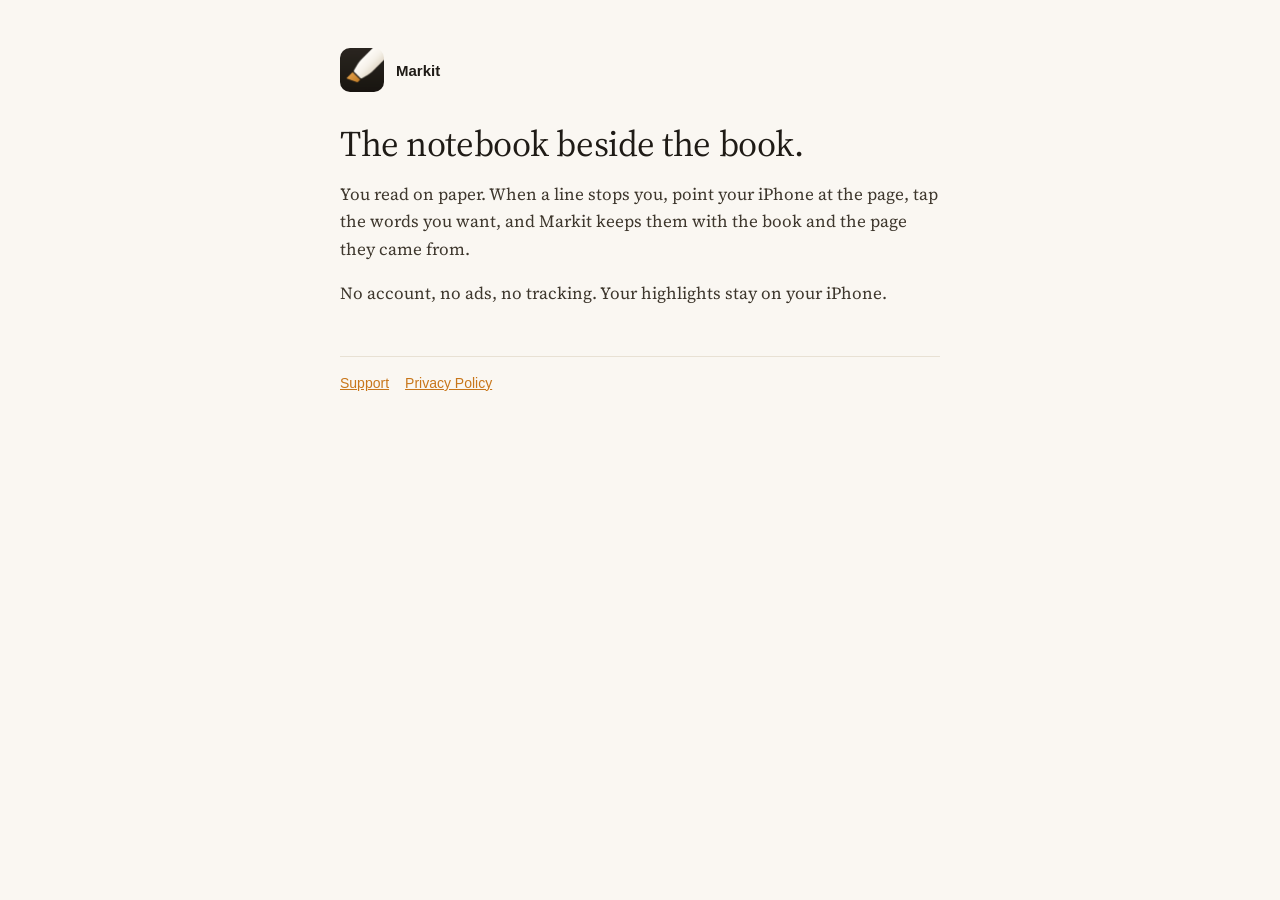
==== index.html @ b4cc5214 "Add Markit home, support and privacy pages Co-Authored-By: Claude Opus 5.5 <noreply@anthropic.com>" ====
<!doctype html>
<html lang="en">
<head>
<meta charset="utf-8">
<meta name="viewport" content="width=device-width, initial-scale=1">
<title>Markit</title>
<meta name="description" content="Save highlights from the paper books you read.">
<link rel="preconnect" href="https://fonts.googleapis.com">
<link rel="preconnect" href="https://fonts.gstatic.com" crossorigin>
<link href="https://fonts.googleapis.com/css2?family=IBM+Plex+Mono&family=Source+Serif+4:opsz,wght@8..60,400;8..60,600&display=swap" rel="stylesheet">
<link rel="icon" href="icon.png">
<link rel="apple-touch-icon" href="icon.png">
<link rel="stylesheet" href="style.css">
</head>
<body>
<main>
  <header><img src="icon.png" alt=""><a href="./">Markit</a></header>

  <h1>The notebook beside the book.</h1>
  <p>You read on paper. When a line stops you, point your iPhone at the page, tap the words you want, and Markit keeps them with the book and the page they came from.</p>
  <p>No account, no ads, no tracking. Your highlights stay on your iPhone.</p>

  <nav><a href="support/">Support</a><a href="privacy/">Privacy Policy</a></nav>
</main>
</body>
</html>
---- style.css ----
:root {
  --paper: #FAF7F2;
  --ink: #1F1B16;
  --ink-soft: #3E372D;
  --ink-muted: #6E6356;
  --accent: #C8761A;
  --accent-tint: rgba(200, 118, 26, 0.08);
  --line: #E8E1D4;
}

@media (prefers-color-scheme: dark) {
  :root {
    --paper: #1C1A17;
    --ink: #EDE7DC;
    --ink-soft: #C9C0B0;
    --ink-muted: #8A8170;
    --accent: #D08C3A;
    --accent-tint: rgba(208, 140, 58, 0.12);
    --line: #312D27;
  }
}

* { box-sizing: border-box; }

body {
  margin: 0;
  background: var(--paper);
  color: var(--ink-soft);
  font: 400 17px/1.62 "Source Serif 4", Georgia, serif;
  font-feature-settings: "kern", "liga", "calt";
}

main {
  max-width: 640px;
  margin: 0 auto;
  padding: 48px 20px 64px;
}

header {
  display: flex;
  align-items: center;
  gap: 12px;
  margin-bottom: 32px;
}

header img { width: 44px; height: 44px; border-radius: 10px; }

header a {
  color: var(--ink);
  font: 600 15px/1 -apple-system, BlinkMacSystemFont, "Helvetica Neue", sans-serif;
  text-decoration: none;
}

h1 {
  color: var(--ink);
  font-size: 36px;
  font-weight: 400;
  line-height: 1.1;
  letter-spacing: -0.012em;
  margin: 0 0 8px;
}

h2 {
  color: var(--ink);
  font-size: 22px;
  font-weight: 400;
  margin: 32px 0 8px;
}

.meta {
  color: var(--ink-muted);
  font: 400 13px/1.4 "IBM Plex Mono", ui-monospace, monospace;
  letter-spacing: 0.04em;
}

a { color: var(--accent); }

ul { padding-left: 20px; }

li + li { margin-top: 6px; }

nav {
  margin-top: 48px;
  padding-top: 16px;
  border-top: 1px solid var(--line);
  font: 400 14px/1.5 -apple-system, BlinkMacSystemFont, "Helvetica Neue", sans-serif;
}

nav a { margin-right: 16px; }

.contact button {
  font: 500 15px/1 -apple-system, BlinkMacSystemFont, "Helvetica Neue", sans-serif;
  color: var(--paper);
  background: var(--accent);
  border: 0;
  border-radius: 999px;
  padding: 12px 20px;
  cursor: pointer;
}

.contact button:focus-visible { outline: 2px solid var(--ink); outline-offset: 2px; }
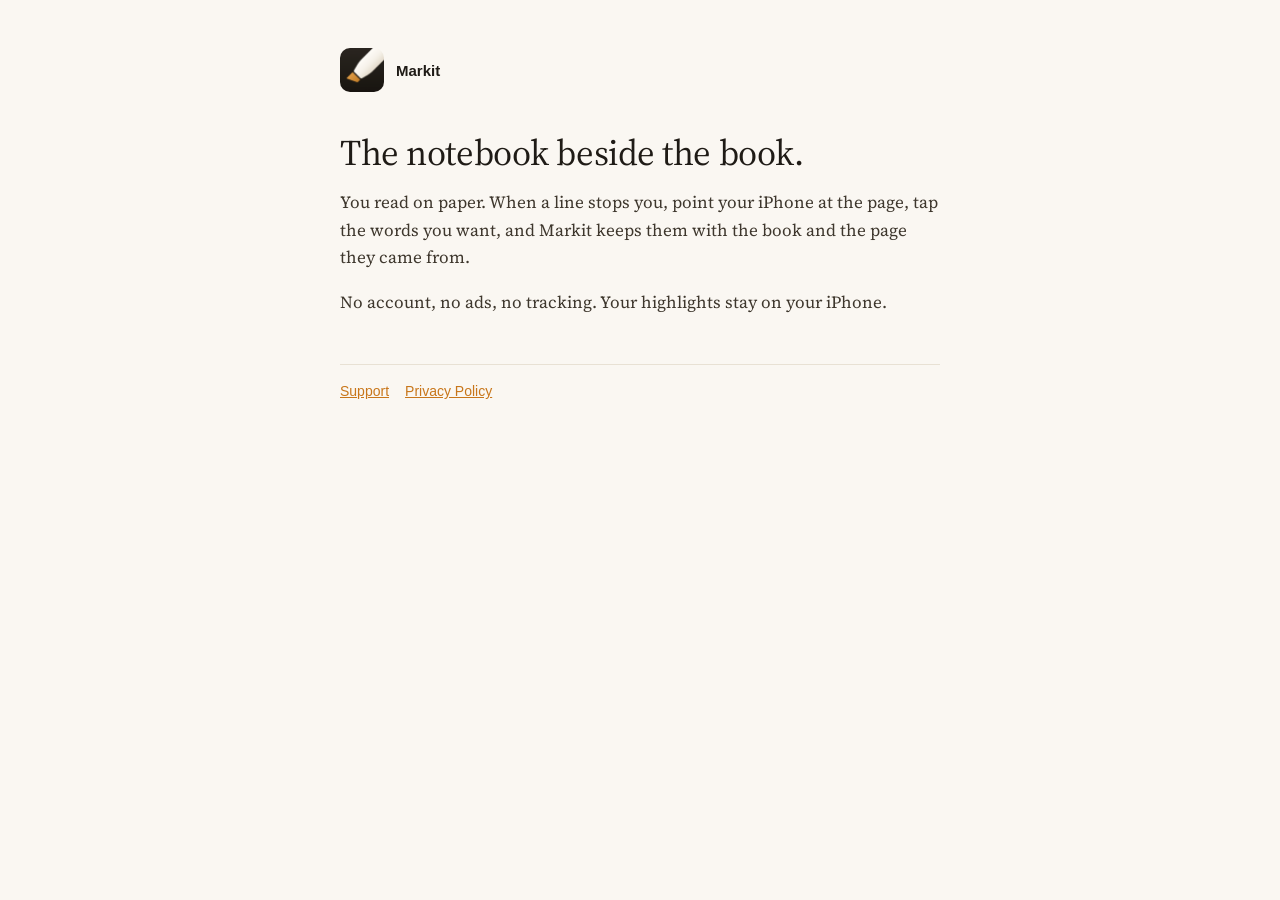
==== commit 16aba4d1: "Make the logo part of the home link Co-Authored-By: Claude Opus 5.5 <noreply@anthropic.com>" ====
--- a/index.html
+++ b/index.html
@@ -14,7 +14,7 @@
 </head>
 <body>
 <main>
-  <header><img src="icon.png" alt=""><a href="./">Markit</a></header>
+  <header><a href="./"><img src="icon.png" alt="">Markit</a></header>
 
   <h1>The notebook beside the book.</h1>
   <p>You read on paper. When a line stops you, point your iPhone at the page, tap the words you want, and Markit keeps them with the book and the page they came from.</p>
--- a/style.css
+++ b/style.css
@@ -36,16 +36,14 @@
   padding: 48px 20px 64px;
 }
 
-header {
-  display: flex;
-  align-items: center;
-  gap: 12px;
-  margin-bottom: 32px;
-}
+header { margin-bottom: 32px; }
 
 header img { width: 44px; height: 44px; border-radius: 10px; }
 
 header a {
+  display: inline-flex;
+  align-items: center;
+  gap: 12px;
   color: var(--ink);
   font: 600 15px/1 -apple-system, BlinkMacSystemFont, "Helvetica Neue", sans-serif;
   text-decoration: none;
